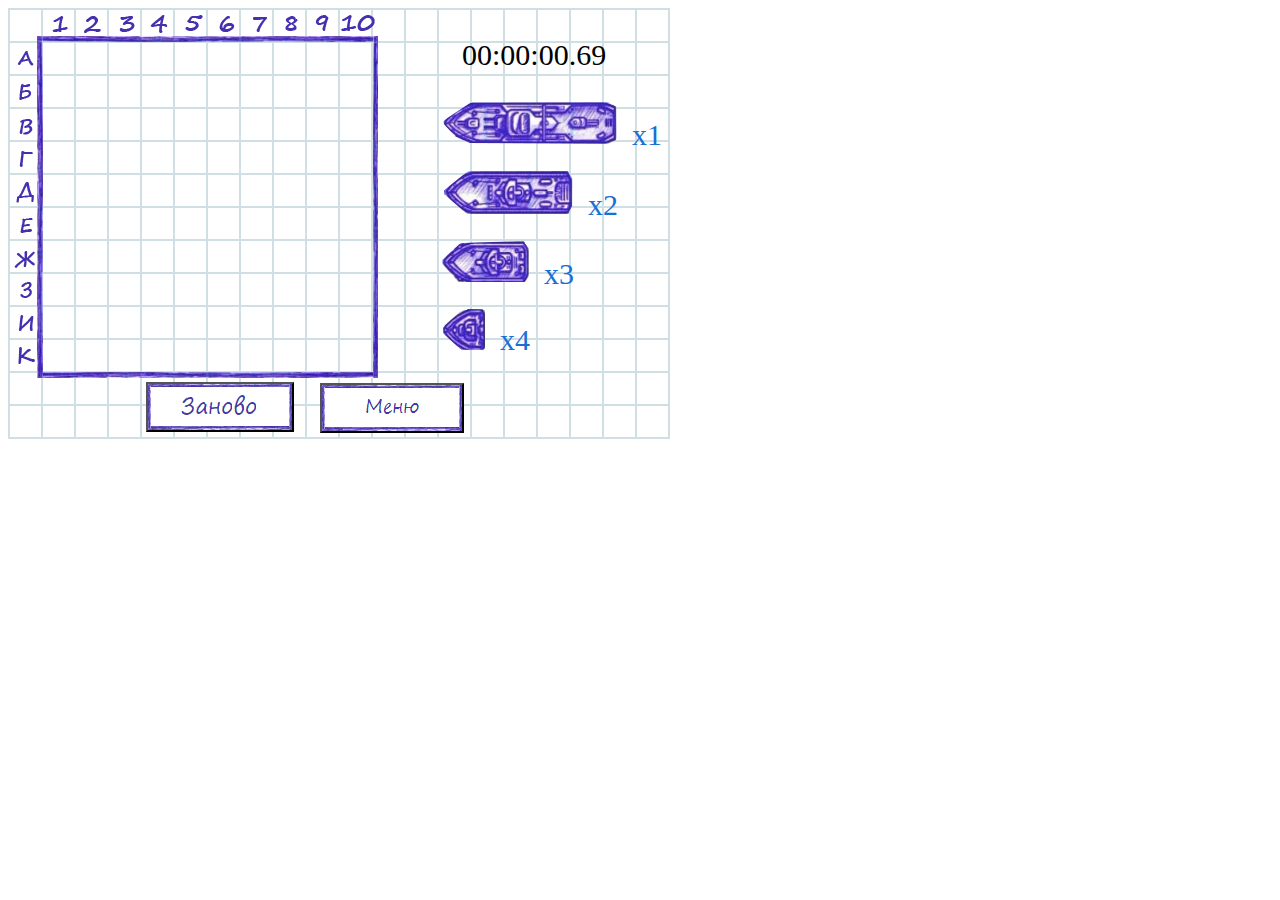
==== index2.html @ 8ea31785 "KURSOVOI" ====
<!DOCTYPE html>
<html>
    <head>
        <title>JavaScript</title>
        <meta charset="utf-8">
        <link href='index.css' rel='stylesheet' type='text/css'>
    </head>
<body>
<script type="text/JavaScript" src="index.js"></script>

<div class="main">

    <div class="field_play">
        <canvas  class ="canvas" id="smile" width="370" height="370"></canvas><br>
        <input id="again" type=button class="button1" onclick="window.location.reload()">
        <a href="index.html"><button type="button"class="button2"></button></a>
    </div>

    <div id="x_p">
        <div class="sec">
            <p id="stopwatch"> 00:00:00.00 </p>
        </div>
        <div>
            <img class="ship" id="four" src="IF/four1.png">
            <p class="p1" id="p_four"> x1</p>
        </div><br>
        <div>
            <img class="ship" id="three" src="IF/three1.png">
            <p class="p1" id="p_three"> x2</p>
        </div><br>
        <div>
            <img class="ship" id="two" src="IF/two1.png">
            <p class="p1" id="p_two"> x3</p> 
        </div><br>
        <div>
            <img class="ship" id="one" src="IF/one1.png">
            <p class="p1" id="p_one"> x4</p>
        </div>
    </div>

</div>

<div id="win1" class="win">
    <img id="win2" src="IF/win.png">
    <p class="sec" id="stopwatch2"></p>
</div>

<img class="field" id="play" src="IF/play.png">
<img class="field" id="photo" src="battlefield/bg_play_field.png">
<img class="field" id="hit" src="battlefield/hit.png">
<img class="field" id="dot" src="battlefield/dot.png">



</body>
</html>
---- index.css ----
.menudiv1
{
    margin: 7px 10px;
    display:flex;
    justify-content: space-between;
    width:100%;
}
.menudiv2
{
    margin:0px 20px;
    display:flex; 
    justify-content:space-around; 

}
p
{
    font-size: 30px;
    color:black;
}
.img1
{
    display:flex;
    width:30%;height:400px;
    justify-content:center;
}

.screendiv
{
    display:flex;
    justify-content: space-around; 
    width:100%;  
}
.razdel
{
    color:black;
    text-align: center;
}
.action:hover
{
    background: red;
}
li 
{
    text-decoration: none;
    float: left;
}
ul {
    margin: 0;
    padding: 0;
    overflow: hidden;
}
.img2
{
    width:85%;
    height:400px;
    padding:0px 20px;
}
.img3
{
    padding:0px 30px;
    width:60%;
    height:400px;
}
.img4
{
    width:40%;
    height:400px;
}
.me
{
    width:300px;
    height:300px;
}


@media screen and (max-width: 600px)
{
.screendiv
{
    flex-direction: column;
    margin: auto; 
    width:100%;  
}
.img1,.img11
{
    padding: 0px 10px;
    width:99%;height:400px;
}
.telP
{
    padding:0px 10px;
}
li .hidden
{
    text-align: center;
    display: none;
}
li:hover .hidden
{
    display: block;
    align-items: center;
    
}
ul 
{
    list-style-type: none;
    align-items: center;
    display: inline-block;
    flex-direction: column;
}
}
















.canvas
{
    position: relative;
    margin: 0 auto; 
    
}
.field_play
{
    display: block;
}
.main
{
    width: 662px;
    height: 431px;
    display: flex;
    justify-content: flex-start;
    background: url('battlefield/grid.png') repeat;
}
.ship
{
    margin:0px 10px;
}
.field
{
    display: none;
}
.p1
{
    font-size: 30px;
    font-family: 'Kalam', cursive ;
    display:inline;
    position: relative;
    color:rgb(25, 112, 211);
    
}
.sec
{
    font-size: 30px;
    margin: 0px 30px;
    font-family: 'Kalam', cursive ;
}


.button1,.play,.button2
{
    height: 50px;
    width: 148px;
}
.button1
{
    background-image: url("IF/again.png");
    margin:0px 138px; 
}
.button2
{
    width: 144px;
    background-image: url("IF/menu.png");
    position: absolute;
    top:383px;
    left:320px;

}
.play
{
    background-image: url("IF/play.png");
}

.win
{
    display: none;
    height: 270px;
    width: 659px;
    background-color: lightblue;
    box-shadow: 0 0 10px black;
}
.return_b
{
    height: 48px;
    width: 48px;
    background-image: url("IF/return.png");
    position:fixed; 
    top:auto;
    bottom:10px;
    left:auto; 
    right:10px;
}
.rules_button,.menu_button,.screen_button,.author_button
{
    height: 49px;
    width: 143px; 
}
.rules_button
{  
    background-image: url("IF/rules.png");
}
.menu_button
{
    background-image: url("IF/menu.png"); 
}
.screen_button
{
    background-image: url("IF/screen1.png");
}
.author_button
{
    background-image: url("IF/author.png");
}
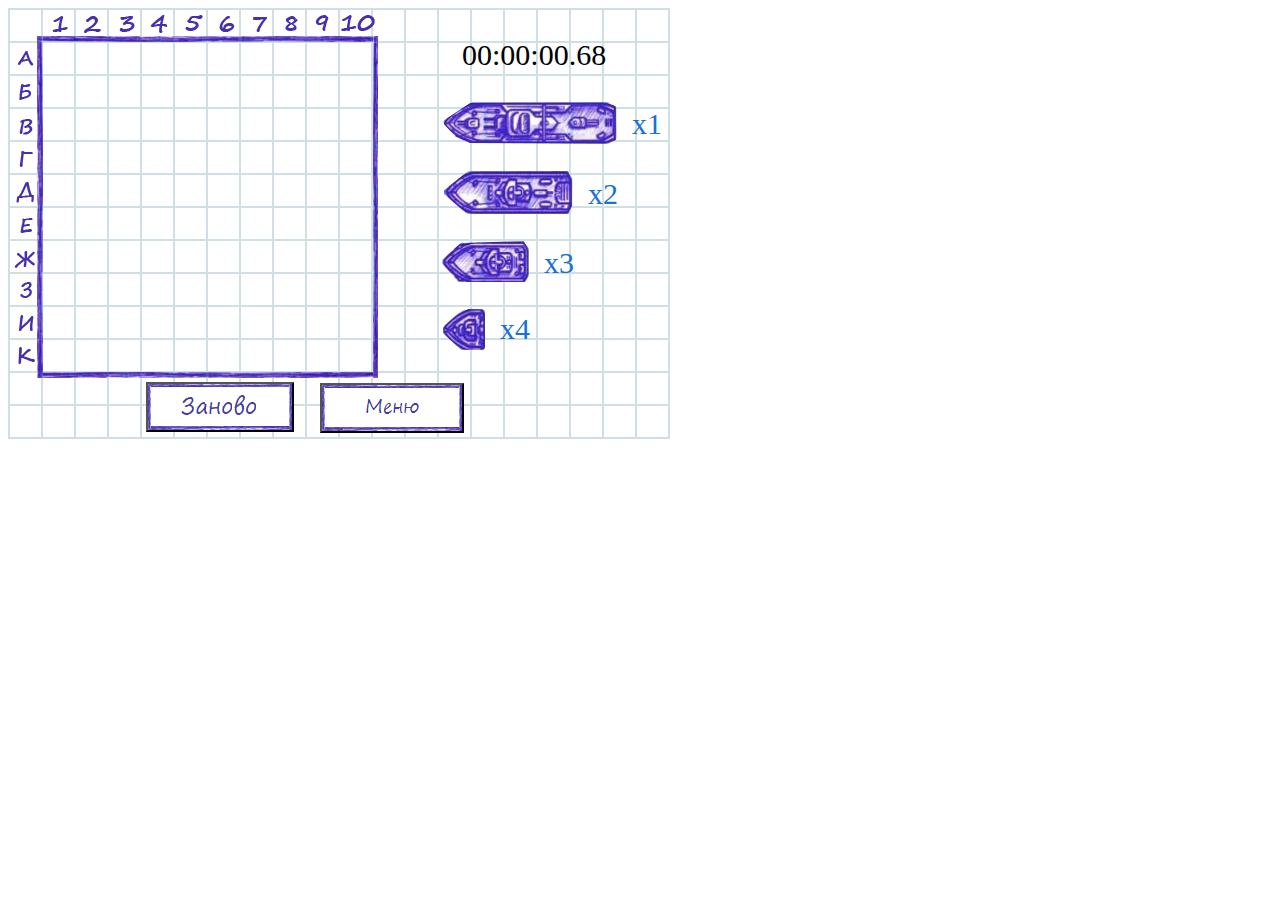
==== commit a9010ba6: "update3.0" ====
--- a/index2.html
+++ b/index2.html
@@ -3,6 +3,7 @@
     <head>
         <title>JavaScript</title>
         <meta charset="utf-8">
+        <meta name="viewport" content="width=device-width, initial-scale=1.0">
         <link href='index.css' rel='stylesheet' type='text/css'>
     </head>
 <body>
--- a/index.css
+++ b/index.css
@@ -73,42 +73,8 @@
 }
 
 
-@media screen and (max-width: 600px)
-{
-.screendiv
-{
-    flex-direction: column;
-    margin: auto; 
-    width:100%;  
-}
-.img1,.img11
-{
-    padding: 0px 10px;
-    width:99%;height:400px;
-}
-.telP
-{
-    padding:0px 10px;
-}
-li .hidden
-{
-    text-align: center;
-    display: none;
-}
-li:hover .hidden
-{
-    display: block;
-    align-items: center;
-    
-}
-ul 
-{
-    list-style-type: none;
-    align-items: center;
-    display: inline-block;
-    flex-direction: column;
-}
-}
+
+
 
 
 
@@ -151,14 +117,18 @@
 {
     display: none;
 }
-.p1
+.p1,.p2
 {
     font-size: 30px;
     font-family: 'Kalam', cursive ;
     display:inline;
     position: relative;
     color:rgb(25, 112, 211);
-    
+      
+}
+.p1
+{
+    top:-11px; 
 }
 .sec
 {
@@ -231,4 +201,74 @@
 .author_button
 {
     background-image: url("IF/author.png");
-}+}
+
+
+
+
+
+
+
+
+
+
+
+
+
+
+
+
+
+
+@media screen and (max-width: 600px)
+{
+.screendiv
+{
+    flex-direction: column;
+    margin: auto; 
+    width:100%;  
+}
+.img1,.img11
+{
+    padding: 0px 10px;
+    width:99%;height:400px;
+}
+.telP
+{
+    padding:0px 10px;
+}
+li .hidden
+{
+    text-align: center;
+    display: none;
+}
+li:hover .hidden
+{
+    display: block;
+    align-items: center;
+    
+}
+ul 
+{
+    list-style-type: none;
+    align-items: center;
+    display: inline-block;
+    flex-direction: column;
+}
+}
+
+
+
+
+
+
+
+
+
+
+
+
+
+
+
+
